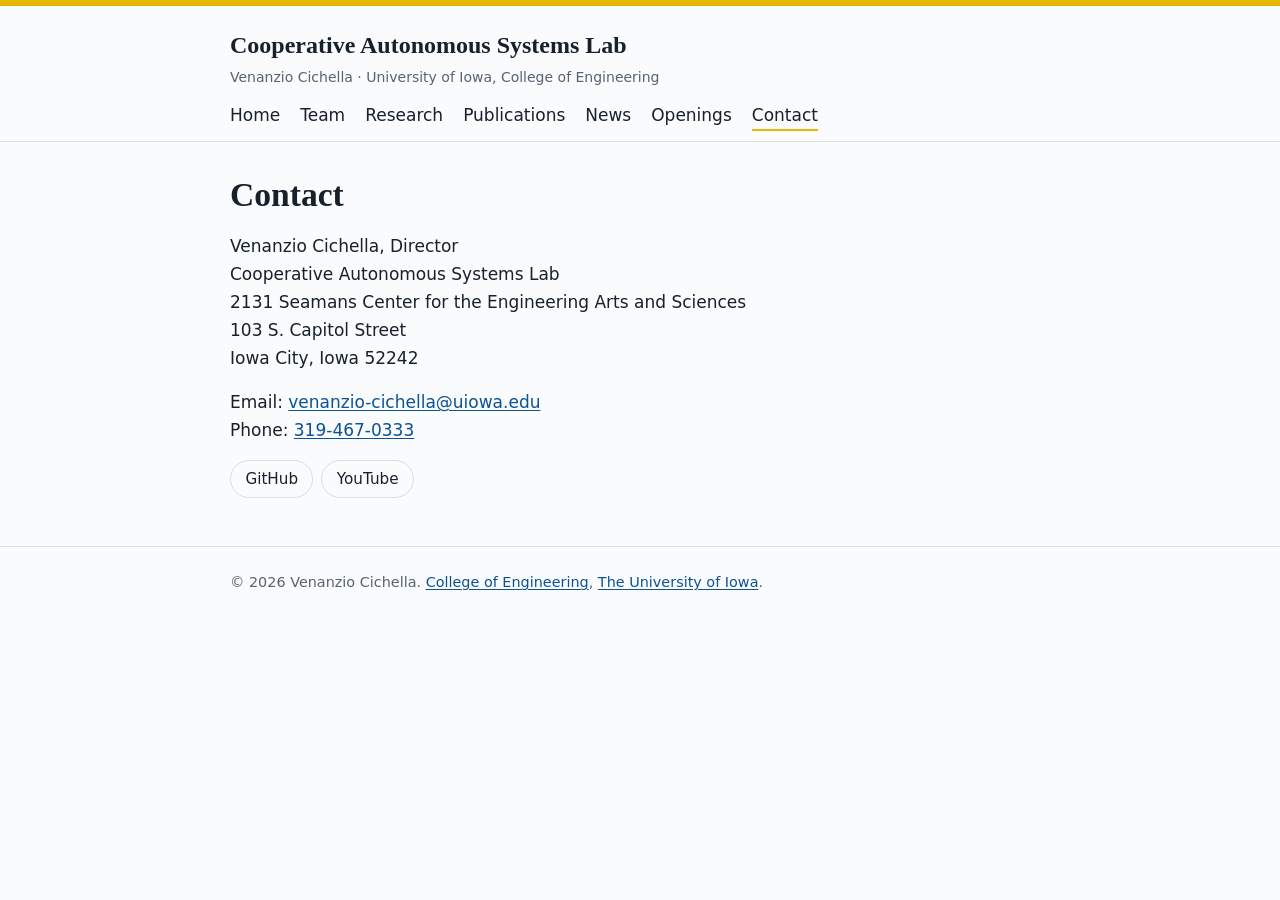
==== contact.html @ d3e38d60 "Add files via upload" ====
<!DOCTYPE html>
<html lang="en">
<head>
  <meta charset="utf-8">
  <meta name="viewport" content="width=device-width, initial-scale=1">
  <title>Contact | Cooperative Autonomous Systems Lab</title>
  <link rel="stylesheet" href="style.css">
</head>
<body>
<a class="skip" href="#main">Skip to main content</a>

<header class="site">
  <div class="wrap">
    <a class="brand" href="index.html">Cooperative Autonomous Systems Lab
      <small>Venanzio Cichella &middot; University of Iowa, College of Engineering</small>
    </a>
    <nav aria-label="Main">
      <ul>
        <li><a href="index.html">Home</a></li>
        <li><a href="team.html">Team</a></li>
        <li><a href="research.html">Research</a></li>
        <li><a href="publications.html">Publications</a></li>
        <li><a href="news.html">News</a></li>
        <li><a href="openings.html">Openings</a></li>
        <li><a href="contact.html" aria-current="page">Contact</a></li>
      </ul>
    </nav>
  </div>
</header>

<main id="main">
  <div class="wrap">
    <h1>Contact</h1>
    <address>
      <p>
        Venanzio Cichella, Director<br>
        Cooperative Autonomous Systems Lab<br>
        2131 Seamans Center for the Engineering Arts and Sciences<br>
        103 S. Capitol Street<br>
        Iowa City, Iowa 52242
      </p>
      <p>
        Email: <a href="mailto:venanzio-cichella@uiowa.edu">venanzio-cichella@uiowa.edu</a><br>
        Phone: <a href="tel:319-467-0333">319-467-0333</a>
      </p>
    </address>
    <ul class="linkrow">
      <li><a href="https://github.com/caslabuiowa/">GitHub</a></li>
      <li><a href="https://www.youtube.com/channel/UCe_cA6GRcbHIWaK9jUkip0w">YouTube</a></li>
    </ul>
  </div>
</main>

<footer class="site">
  <div class="wrap">
    <p>&copy; 2026 Venanzio Cichella. <a href="https://engineering.uiowa.edu">College of Engineering</a>, <a href="https://uiowa.edu">The University of Iowa</a>.</p>
  </div>
</footer>
</body>
</html>
---- style.css ----
:root {
  --ink: #16212c;
  --muted: #566372;
  --paper: #fafbfc;
  --rule: #d9dee4;
  --gold: #e6b800;
  --link: #0b5394;
  --link-hover: #072f54;
  --max: 860px;
}

@media (prefers-color-scheme: dark) {
  :root {
    --ink: #e8ecf0;
    --muted: #9aa7b4;
    --paper: #12181f;
    --rule: #2b3541;
    --link: #7db8f0;
    --link-hover: #b4d6f8;
  }
}

* { box-sizing: border-box; }

html { scroll-behavior: smooth; }

body {
  margin: 0;
  background: var(--paper);
  color: var(--ink);
  font-family: system-ui, -apple-system, "Segoe UI", Roboto, sans-serif;
  font-size: 1.0625rem;
  line-height: 1.65;
}

a { color: var(--link); text-underline-offset: 2px; }
a:hover { color: var(--link-hover); }
a:focus-visible, button:focus-visible {
  outline: 3px solid var(--gold);
  outline-offset: 2px;
}

.skip {
  position: absolute; left: -999px; top: 0;
  background: var(--ink); color: var(--paper); padding: .5rem 1rem;
}
.skip:focus { left: 0; z-index: 10; }

header.site {
  border-top: 6px solid var(--gold);
  border-bottom: 1px solid var(--rule);
}
.wrap { max-width: var(--max); margin: 0 auto; padding: 0 1.25rem; }

.brand {
  display: block;
  padding: 1.25rem 0 .25rem;
  font-family: Georgia, "Times New Roman", serif;
  font-size: 1.5rem;
  font-weight: 700;
  color: var(--ink);
  text-decoration: none;
}
.brand small {
  display: block;
  font-family: system-ui, sans-serif;
  font-size: .875rem;
  font-weight: 400;
  color: var(--muted);
}

nav ul {
  list-style: none; margin: 0; padding: .5rem 0 .75rem;
  display: flex; flex-wrap: wrap; gap: .25rem 1.25rem;
}
nav a {
  color: var(--ink); text-decoration: none; font-weight: 500;
  padding: .25rem 0; border-bottom: 2px solid transparent;
}
nav a:hover { border-bottom-color: var(--rule); }
nav a[aria-current="page"] { border-bottom-color: var(--gold); }

main { padding: 2rem 0 3rem; }

h1, h2, h3 { font-family: Georgia, "Times New Roman", serif; line-height: 1.25; }
h1 { font-size: 2.1rem; margin: 0 0 1rem; }
h2 { font-size: 1.4rem; margin: 2.25rem 0 .75rem; padding-bottom: .25rem; border-bottom: 1px solid var(--rule); }
h3 { font-size: 1.15rem; margin: 1.5rem 0 .25rem; }

p { margin: 0 0 1rem; }
.lead { font-size: 1.2rem; color: var(--muted); max-width: 62ch; }
.meta { color: var(--muted); font-size: .9rem; }

.linkrow { display: flex; flex-wrap: wrap; gap: .5rem; margin: 1rem 0 0; padding: 0; list-style: none; }
.linkrow a {
  display: inline-block; padding: .35rem .9rem;
  border: 1px solid var(--rule); border-radius: 999px;
  text-decoration: none; color: var(--ink); font-size: .95rem;
}
.linkrow a:hover { border-color: var(--ink); }

.people { list-style: none; padding: 0; margin: 0; display: grid; grid-template-columns: repeat(auto-fill, minmax(190px, 1fr)); gap: 1.25rem; }
.person { border-left: 3px solid var(--gold); padding-left: .85rem; }
.person strong { display: block; font-family: Georgia, serif; font-size: 1.1rem; }
.person span { color: var(--muted); font-size: .95rem; }

.area { padding: 1rem 0; border-bottom: 1px solid var(--rule); }
.area:last-child { border-bottom: 0; }
.area h3 { margin-top: 0; }

.news-item { padding: .75rem 0 1rem; border-bottom: 1px solid var(--rule); }
.news-item:last-child { border-bottom: 0; }
.news-item h3 { margin: 0 0 .1rem; }
.news-item time { color: var(--muted); font-size: .9rem; }

ul.bare { padding-left: 1.1rem; }
ul.bare li { margin-bottom: .4rem; }

ul.pubs { list-style: none; padding: 0; margin: 0; }
ul.pubs li {
  padding: .6rem 0 .6rem 1rem;
  border-left: 2px solid var(--rule);
  margin-bottom: .6rem;
  font-size: 1rem;
}
ul.pubs li:hover { border-left-color: var(--gold); }

address { font-style: normal; }

footer.site {
  border-top: 1px solid var(--rule);
  padding: 1.5rem 0 2.5rem;
  color: var(--muted);
  font-size: .9rem;
}

@media (max-width: 520px) {
  h1 { font-size: 1.75rem; }
  body { font-size: 1rem; }
}

@media print {
  header.site nav, footer.site { display: none; }
  body { background: #fff; color: #000; }
}
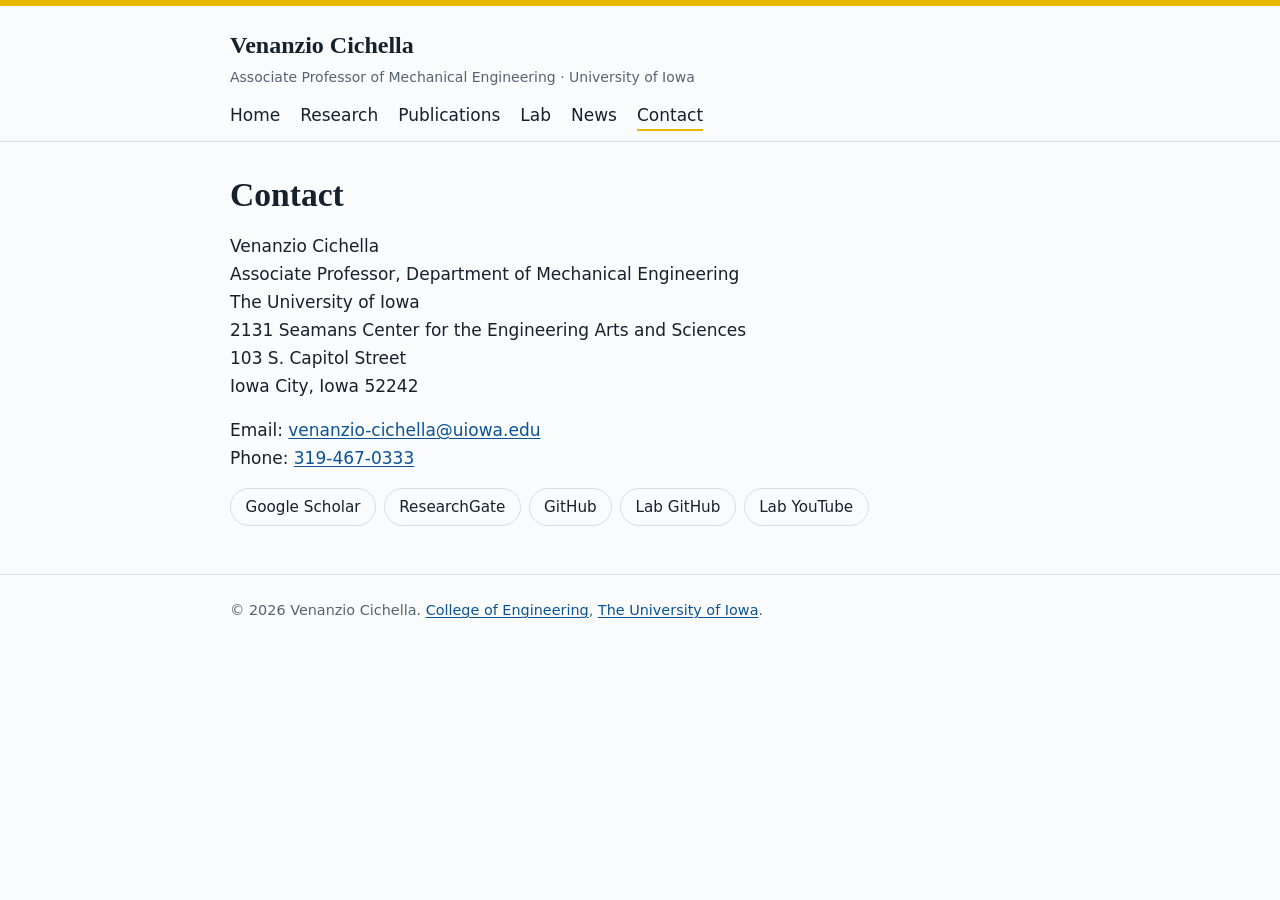
==== commit af1030b4: "Refocus site on Venanzio Cichella personally - Homepage: portrait, personal intro, background, resea" ====
--- a/contact.html
+++ b/contact.html
@@ -3,7 +3,7 @@
 <head>
   <meta charset="utf-8">
   <meta name="viewport" content="width=device-width, initial-scale=1">
-  <title>Contact | Cooperative Autonomous Systems Lab</title>
+  <title>Contact | Venanzio Cichella</title>
   <link rel="stylesheet" href="style.css">
 </head>
 <body>
@@ -11,17 +11,16 @@
 
 <header class="site">
   <div class="wrap">
-    <a class="brand" href="index.html">Cooperative Autonomous Systems Lab
-      <small>Venanzio Cichella &middot; University of Iowa, College of Engineering</small>
+    <a class="brand" href="index.html">Venanzio Cichella
+      <small>Associate Professor of Mechanical Engineering &middot; University of Iowa</small>
     </a>
     <nav aria-label="Main">
       <ul>
         <li><a href="index.html">Home</a></li>
-        <li><a href="team.html">Team</a></li>
         <li><a href="research.html">Research</a></li>
         <li><a href="publications.html">Publications</a></li>
+        <li><a href="lab.html">Lab</a></li>
         <li><a href="news.html">News</a></li>
-        <li><a href="openings.html">Openings</a></li>
         <li><a href="contact.html" aria-current="page">Contact</a></li>
       </ul>
     </nav>
@@ -33,8 +32,9 @@
     <h1>Contact</h1>
     <address>
       <p>
-        Venanzio Cichella, Director<br>
-        Cooperative Autonomous Systems Lab<br>
+        Venanzio Cichella<br>
+        Associate Professor, Department of Mechanical Engineering<br>
+        The University of Iowa<br>
         2131 Seamans Center for the Engineering Arts and Sciences<br>
         103 S. Capitol Street<br>
         Iowa City, Iowa 52242
@@ -45,8 +45,11 @@
       </p>
     </address>
     <ul class="linkrow">
-      <li><a href="https://github.com/caslabuiowa/">GitHub</a></li>
-      <li><a href="https://www.youtube.com/channel/UCe_cA6GRcbHIWaK9jUkip0w">YouTube</a></li>
+      <li><a href="https://scholar.google.com/citations?hl=en&amp;user=tYQR_0MAAAAJ&amp;view_op=list_works&amp;sortby=pubdate">Google Scholar</a></li>
+      <li><a href="https://www.researchgate.net/profile/Venanzio-Cichella">ResearchGate</a></li>
+      <li><a href="https://github.com/venanziocichella">GitHub</a></li>
+      <li><a href="https://github.com/caslabuiowa/">Lab GitHub</a></li>
+      <li><a href="https://www.youtube.com/channel/UCe_cA6GRcbHIWaK9jUkip0w">Lab YouTube</a></li>
     </ul>
   </div>
 </main>
--- a/style.css
+++ b/style.css
@@ -143,3 +143,17 @@
   header.site nav, footer.site { display: none; }
   body { background: #fff; color: #000; }
 }
+
+.intro { display: grid; grid-template-columns: 220px 1fr; gap: 2rem; align-items: start; }
+.intro h1 { margin-top: .25rem; }
+.portrait { width: 100%; height: auto; border-radius: 4px; border-bottom: 4px solid var(--gold); }
+
+ul.timeline { list-style: none; padding: 0; margin: 0; }
+ul.timeline li { display: grid; grid-template-columns: 6.5rem 1fr; gap: 1rem; padding: .4rem 0; }
+ul.timeline span { color: var(--muted); font-size: .9rem; font-weight: 600; text-transform: uppercase; letter-spacing: .04em; padding-top: .1rem; }
+
+@media (max-width: 640px) {
+  .intro { grid-template-columns: 1fr; gap: 1rem; }
+  .portrait { max-width: 160px; }
+  ul.timeline li { grid-template-columns: 1fr; gap: 0; }
+}
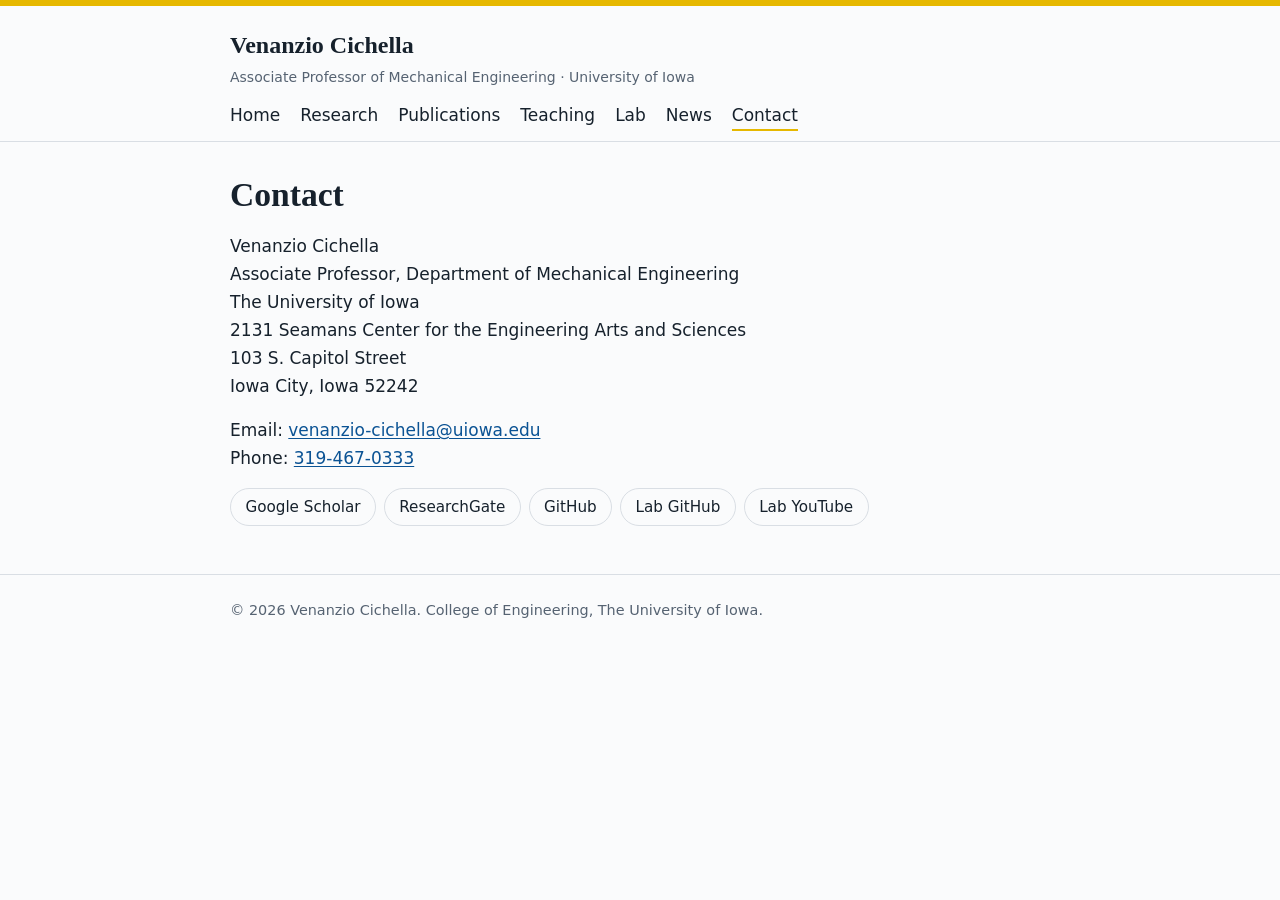
==== commit 62e5e21d: "Expand site: research, publications, teaching, news, honors - Research page rewritten in place with " ====
--- a/contact.html
+++ b/contact.html
@@ -19,6 +19,7 @@
         <li><a href="index.html">Home</a></li>
         <li><a href="research.html">Research</a></li>
         <li><a href="publications.html">Publications</a></li>
+        <li><a href="teaching.html">Teaching</a></li>
         <li><a href="lab.html">Lab</a></li>
         <li><a href="news.html">News</a></li>
         <li><a href="contact.html" aria-current="page">Contact</a></li>
@@ -56,7 +57,7 @@
 
 <footer class="site">
   <div class="wrap">
-    <p>&copy; 2026 Venanzio Cichella. <a href="https://engineering.uiowa.edu">College of Engineering</a>, <a href="https://uiowa.edu">The University of Iowa</a>.</p>
+    <p>&copy; 2026 Venanzio Cichella. College of Engineering, The University of Iowa.</p>
   </div>
 </footer>
 </body>
--- a/style.css
+++ b/style.css
@@ -157,3 +157,39 @@
   .portrait { max-width: 160px; }
   ul.timeline li { grid-template-columns: 1fr; gap: 0; }
 }
+
+/* Lab people */
+.person img, .person .avatar {
+  display: block; width: 100%; max-width: 160px; height: auto; aspect-ratio: 1; object-fit: cover;
+  border-radius: 4px; margin-bottom: .6rem;
+}
+.person .avatar {
+  display: grid; place-items: center; background: var(--rule); color: var(--muted);
+  font-family: Georgia, serif; font-size: 2.25rem; font-weight: 700;
+}
+
+/* Research figures */
+.area h2 { border-bottom: 0; margin-top: .5rem; }
+figure { margin: 1.25rem 0; }
+figure img { display: block; width: 100%; height: auto; border-radius: 4px; border: 1px solid var(--rule); background: #fff; }
+figure.narrow { max-width: 520px; }
+figcaption { color: var(--muted); font-size: .9rem; margin-top: .4rem; }
+.figrow { display: grid; grid-template-columns: 1fr 1fr; gap: 1.25rem; }
+.figrow figure { margin: 0; }
+ul.sponsors { display: flex; flex-wrap: wrap; gap: .5rem; list-style: none; padding: 0; margin: 0; }
+ul.sponsors li { border: 1px solid var(--rule); border-radius: 4px; padding: .3rem .75rem; font-size: .95rem; }
+
+/* Publications */
+.feature {
+  border: 1px solid var(--rule); border-left: 4px solid var(--gold); border-radius: 4px;
+  padding: 1.1rem 1.25rem .4rem; margin: 0 0 1rem;
+}
+.feature h3 { margin: .1rem 0 .5rem; font-size: 1.3rem; }
+.kicker { text-transform: uppercase; letter-spacing: .06em; font-size: .8rem; font-weight: 600; color: var(--muted); margin: 0; }
+h3.year { font-size: 1rem; color: var(--muted); margin: 1.25rem 0 .4rem; }
+.tag { font-size: .8rem; border: 1px solid var(--rule); border-radius: 999px; padding: 0 .5rem; color: var(--muted); white-space: nowrap; }
+details summary { cursor: pointer; color: var(--link); margin-bottom: .75rem; }
+
+@media (max-width: 640px) {
+  .figrow { grid-template-columns: 1fr; }
+}
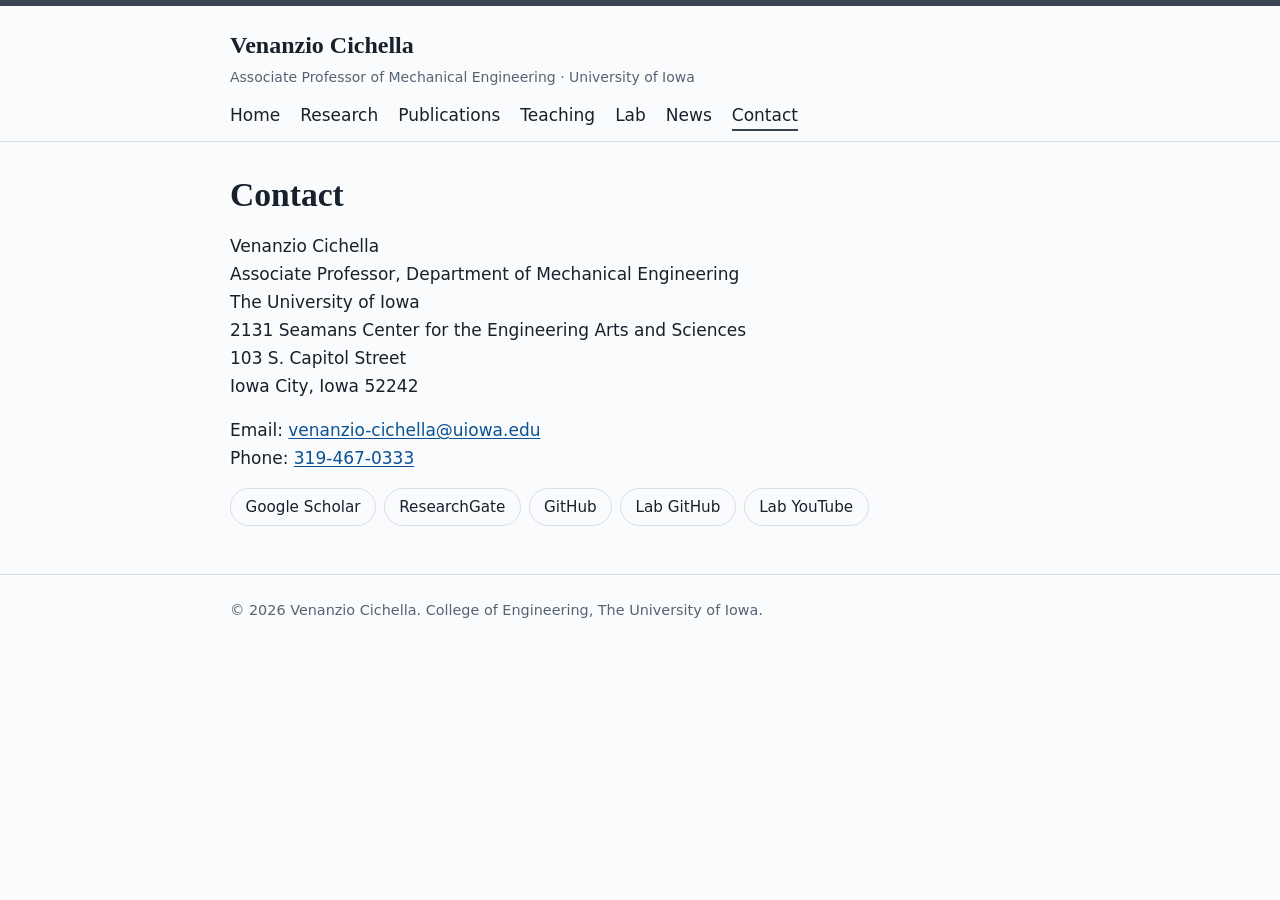
==== commit 8e1b5d29: "Fix grant spacing Co-Authored-By: Claude Opus 5.5 (1M context) <noreply@anthropic.com> Claude-Sessio" ====
--- a/contact.html
+++ b/contact.html
@@ -4,7 +4,7 @@
   <meta charset="utf-8">
   <meta name="viewport" content="width=device-width, initial-scale=1">
   <title>Contact | Venanzio Cichella</title>
-  <link rel="stylesheet" href="style.css">
+  <link rel="stylesheet" href="style.css?v=20261019">
 </head>
 <body>
 <a class="skip" href="#main">Skip to main content</a>
--- a/style.css
+++ b/style.css
@@ -3,7 +3,7 @@
   --muted: #566372;
   --paper: #fafbfc;
   --rule: #d9dee4;
-  --gold: #e6b800;
+  --accent: #3a4450;
   --link: #0b5394;
   --link-hover: #072f54;
   --max: 860px;
@@ -17,6 +17,7 @@
     --rule: #2b3541;
     --link: #7db8f0;
     --link-hover: #b4d6f8;
+    --accent: #8a96a3;
   }
 }
 
@@ -36,7 +37,7 @@
 a { color: var(--link); text-underline-offset: 2px; }
 a:hover { color: var(--link-hover); }
 a:focus-visible, button:focus-visible {
-  outline: 3px solid var(--gold);
+  outline: 3px solid var(--accent);
   outline-offset: 2px;
 }
 
@@ -47,7 +48,7 @@
 .skip:focus { left: 0; z-index: 10; }
 
 header.site {
-  border-top: 6px solid var(--gold);
+  border-top: 6px solid var(--accent);
   border-bottom: 1px solid var(--rule);
 }
 .wrap { max-width: var(--max); margin: 0 auto; padding: 0 1.25rem; }
@@ -78,7 +79,7 @@
   padding: .25rem 0; border-bottom: 2px solid transparent;
 }
 nav a:hover { border-bottom-color: var(--rule); }
-nav a[aria-current="page"] { border-bottom-color: var(--gold); }
+nav a[aria-current="page"] { border-bottom-color: var(--accent); }
 
 main { padding: 2rem 0 3rem; }
 
@@ -100,7 +101,7 @@
 .linkrow a:hover { border-color: var(--ink); }
 
 .people { list-style: none; padding: 0; margin: 0; display: grid; grid-template-columns: repeat(auto-fill, minmax(190px, 1fr)); gap: 1.25rem; }
-.person { border-left: 3px solid var(--gold); padding-left: .85rem; }
+.person { border-left: 3px solid var(--accent); padding-left: .85rem; }
 .person strong { display: block; font-family: Georgia, serif; font-size: 1.1rem; }
 .person span { color: var(--muted); font-size: .95rem; }
 
@@ -123,7 +124,7 @@
   margin-bottom: .6rem;
   font-size: 1rem;
 }
-ul.pubs li:hover { border-left-color: var(--gold); }
+ul.pubs li:hover { border-left-color: var(--accent); }
 
 address { font-style: normal; }
 
@@ -146,7 +147,7 @@
 
 .intro { display: grid; grid-template-columns: 220px 1fr; gap: 2rem; align-items: start; }
 .intro h1 { margin-top: .25rem; }
-.portrait { width: 100%; height: auto; border-radius: 4px; border-bottom: 4px solid var(--gold); }
+.portrait { width: 100%; height: auto; border-radius: 4px; border-bottom: 4px solid var(--accent); }
 
 ul.timeline { list-style: none; padding: 0; margin: 0; }
 ul.timeline li { display: grid; grid-template-columns: 6.5rem 1fr; gap: 1rem; padding: .4rem 0; }
@@ -168,10 +169,12 @@
   font-family: Georgia, serif; font-size: 2.25rem; font-weight: 700;
 }
 
+.person img.uncropped { aspect-ratio: auto; object-fit: contain; }
+
 /* Research figures */
 .area h2 { border-bottom: 0; margin-top: .5rem; }
 figure { margin: 1.25rem 0; }
-figure img { display: block; width: 100%; height: auto; border-radius: 4px; border: 1px solid var(--rule); background: #fff; }
+figure img, figure video { display: block; width: 100%; height: auto; border-radius: 4px; border: 1px solid var(--rule); background: #fff; }
 figure.narrow { max-width: 520px; }
 figcaption { color: var(--muted); font-size: .9rem; margin-top: .4rem; }
 .figrow { display: grid; grid-template-columns: 1fr 1fr; gap: 1.25rem; }
@@ -181,10 +184,13 @@
 
 /* Publications */
 .feature {
-  border: 1px solid var(--rule); border-left: 4px solid var(--gold); border-radius: 4px;
+  border: 1px solid var(--rule); border-left: 4px solid var(--accent); border-radius: 4px;
   padding: 1.1rem 1.25rem .4rem; margin: 0 0 1rem;
 }
 .feature h3 { margin: .1rem 0 .5rem; font-size: 1.3rem; }
+.feature h4 { font-family: Georgia, "Times New Roman", serif; font-size: 1.1rem; margin: .1rem 0 .5rem; }
+.feature figure, .feature .figrow { margin: 0 0 1rem; }
+.area .feature { margin-top: 1.25rem; }
 .kicker { text-transform: uppercase; letter-spacing: .06em; font-size: .8rem; font-weight: 600; color: var(--muted); margin: 0; }
 h3.year { font-size: 1rem; color: var(--muted); margin: 1.25rem 0 .4rem; }
 .tag { font-size: .8rem; border: 1px solid var(--rule); border-radius: 999px; padding: 0 .5rem; color: var(--muted); white-space: nowrap; }
@@ -193,3 +199,13 @@
 @media (max-width: 640px) {
   .figrow { grid-template-columns: 1fr; }
 }
+
+/* Research: projects grouped by thrust */
+.area h3.group { margin: 2.5rem 0 .35rem; font-size: 1.35rem; }
+h3.group .kicker { display: block; margin-bottom: .15rem; font-family: system-ui, -apple-system, "Segoe UI", sans-serif; }
+.capability .feature h4 { font-size: 1.2rem; line-height: 1.25; }
+ul.grants { list-style: none; padding: 0; margin: 0; }
+ul.grants li { display: grid; grid-template-columns: 7.5rem 1fr; gap: .75rem; padding: .45rem 0; border-bottom: 1px solid var(--rule); }
+ul.grants li:last-child { border-bottom: 0; }
+ul.grants .when { color: var(--muted); font-variant-numeric: tabular-nums; white-space: nowrap; }
+@media (max-width: 520px) { ul.grants li { grid-template-columns: 1fr; gap: .1rem; } }
